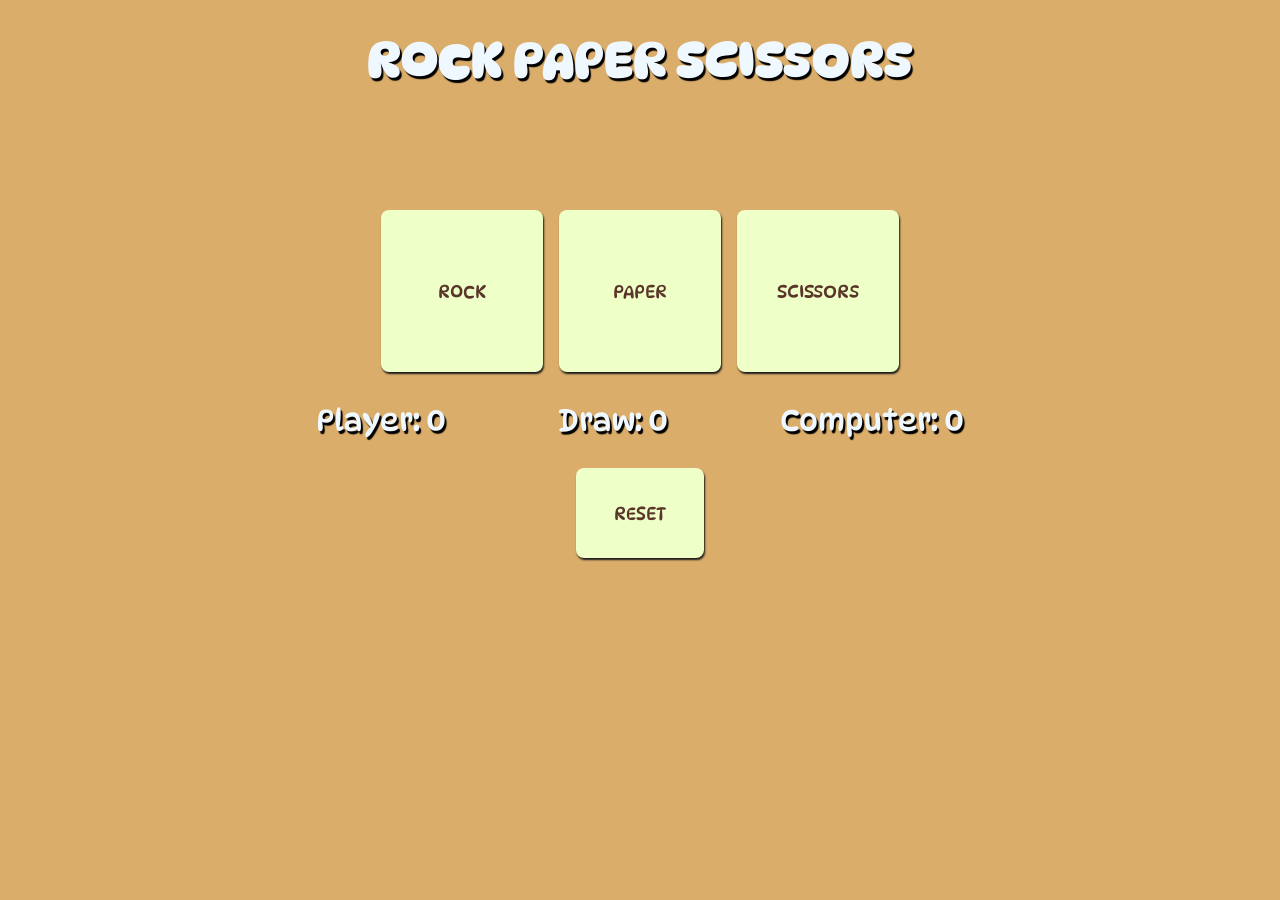
==== index.html @ 90622f44 "updated" ====
<!DOCTYPE html>
<html lang="en">

<head>
    <meta charset="UTF-8">
    <meta name="viewport" content="width=device-width, initial-scale=1.0">
    <title>Document</title>
    <link href="https://fonts.googleapis.com/css2?family=DynaPuff:ital,wght@0,400;0,500;0,600;0,700&display=swap"
        rel="stylesheet">
    <link rel="stylesheet" href="index.css">
</head>

<body>
    <h1 class="title">ROCK PAPER SCISSORS</h1>
    <div class="paracontainer">
        <div class="para1"></div>
        <div class="para2"></div>
    </div>
    <div class="conatiner">
        <div class="game">
            <button class="box rock">ROCK</button>
            <button class="box paper">PAPER</button>
            <button class="box scissors">SCISSORS</button>
        </div>
    </div>
    <div class="score">
        <div class="player"></div>
        <div class="draw"></div>
        <div class="computer"></div>
    </div>
    <div class="resetbox">
        <button class="reset">RESET</button>
    </div>
</body>
<script src="script.js"></script>

</html>
---- index.css ----
* {
  padding: 0;
  margin: 0;
}

body {
  background-color: #dbad6a;
  font-family: "DynaPuff";
  text-shadow: 2px 3px 1px black;
  text-align: center;
}

.title {
  color: aliceblue;
  padding: 10px;
  font-size: 50px;
  margin: 20px;
}

.game {
  display: flex;
  justify-content: center;
  align-items: center;
  gap: 1rem;
}

.box {
  height: 18vmin;
  width: 18vmin;
  border-radius: 0.5rem;
  border: none;
  box-shadow: 1px 2px 2px rgb(25, 24, 24);
  background-color: #efffc8;
  font-family: "DynaPuff";
  color: #5a352a;
  font-size: large;
}

.paracontainer {
  display: flex;
  justify-content: center;
  align-items: center;
  border: 5px;
}

.para1,
.para2 {
  height: 10vmin;
  font-family: "DynaPuff";
  color: white;
  font-size: large;
  display: flex;
  justify-content: center;
  align-items: center;
}

.reset {
  border-radius: 0.5rem;
  border: none;
  box-shadow: 1px 2px 2px rgb(25, 24, 24);
  background-color: #efffc8;
  font-family: "DynaPuff";
  color: #5a352a;
  font-size: large;
  height: 10vh;
  width: 10vw;
}

.resetbox {
  display: flex;
  justify-content: center;
  align-items: center;
  margin: 20px;
}

.score {
  display: flex;
  justify-content: center;
  gap: 7rem;
  color: aliceblue;
  padding: 10px;
  font-size: 30px;
  margin: 20px;
}
.rock,
.paper,
.scissors,
.reset {
  transition:
    background-color 0.2s ease-in-out,
    color 0.2s ease-in-out;
}

.scissors:hover {
  background-color: #692a03;
  color: #EFFFC8;
}
.rock:hover {
  background-color: #692a03;
  color: #EFFFC8;
}
.paper:hover {
  background-color: #692a03;
  color:#EFFFC8 ;
}
.reset:hover {
  background-color: #692a03;
  color: #EFFFC8;
}
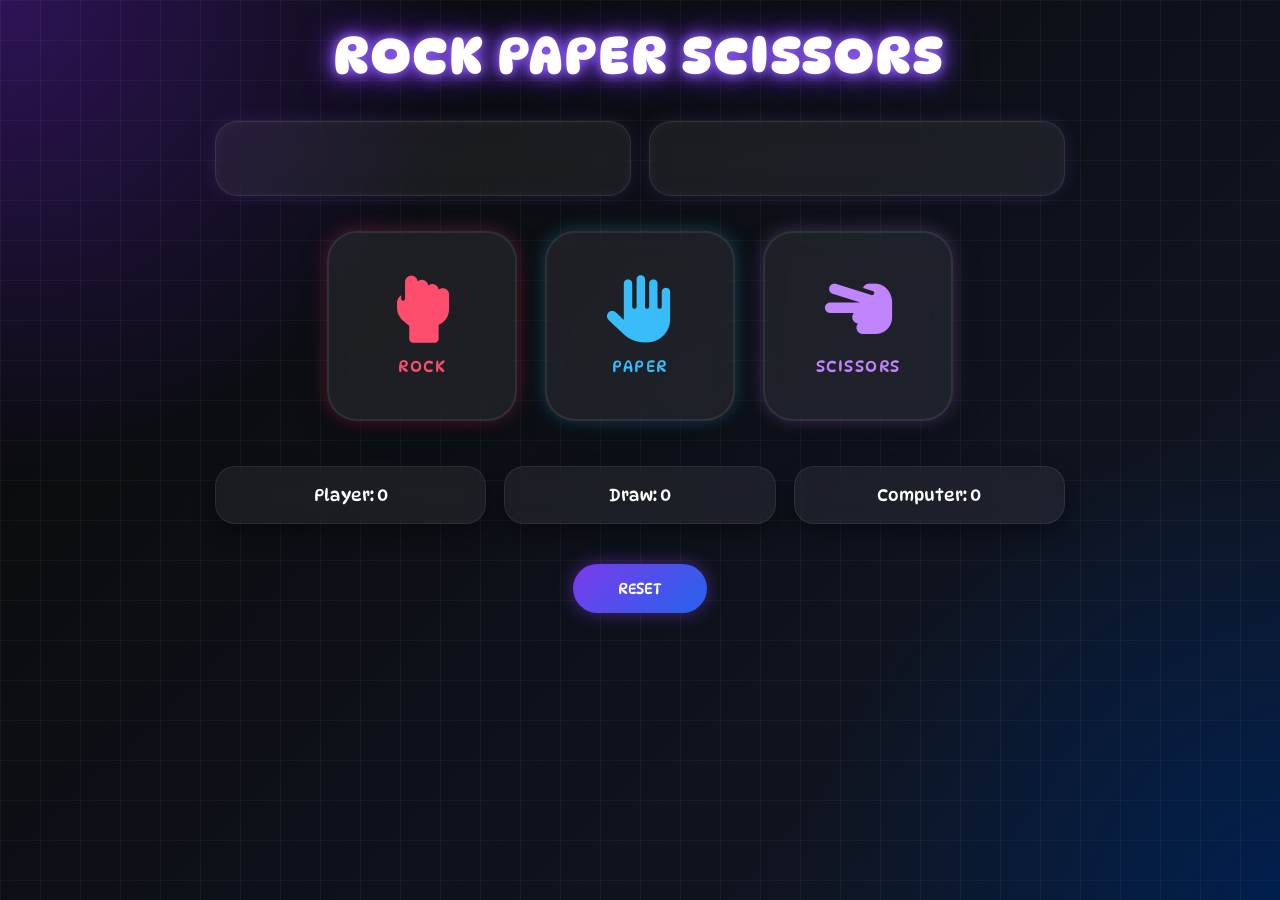
==== commit 747a6ec8: "css updated" ====
--- a/index.html
+++ b/index.html
@@ -8,6 +8,7 @@
     <link href="https://fonts.googleapis.com/css2?family=DynaPuff:ital,wght@0,400;0,500;0,600;0,700&display=swap"
         rel="stylesheet">
     <link rel="stylesheet" href="index.css">
+    <link rel="stylesheet" href="https://cdnjs.cloudflare.com/ajax/libs/font-awesome/6.5.1/css/all.min.css">
 </head>
 
 <body>
@@ -18,9 +19,20 @@
     </div>
     <div class="conatiner">
         <div class="game">
-            <button class="box rock">ROCK</button>
-            <button class="box paper">PAPER</button>
-            <button class="box scissors">SCISSORS</button>
+            <button class="box rock">
+                <i class="fa-solid fa-hand-back-fist"></i>
+                <span>ROCK</span>
+            </button>
+
+            <button class="box paper">
+                <i class="fa-solid fa-hand"></i>
+                <span>PAPER</span>
+            </button>
+
+            <button class="box scissors">
+                <i class="fa-solid fa-hand-scissors"></i>
+                <span>SCISSORS</span>
+            </button>
         </div>
     </div>
     <div class="score">
--- a/index.css
+++ b/index.css
@@ -1,109 +1,263 @@
 * {
-  padding: 0;
-  margin: 0;
+    margin: 0;
+    padding: 0;
+    box-sizing: border-box;
 }
 
 body {
-  background-color: #dbad6a;
-  font-family: "DynaPuff";
-  text-shadow: 2px 3px 1px black;
-  text-align: center;
-}
-
+    min-height: 100vh;
+    font-family: "DynaPuff", system-ui;
+    background:
+        radial-gradient(circle at top left, #2d1457, transparent 30%),
+        radial-gradient(circle at bottom right, #001f4d, transparent 30%),
+        linear-gradient(135deg, #090909, #111827);
+    color: white;
+    overflow-x: hidden;
+    padding: 25px 18px;
+}
+
+body::before {
+    content: "";
+    position: fixed;
+    inset: 0;
+    background-image:
+        linear-gradient(rgba(255,255,255,0.04) 1px, transparent 1px),
+        linear-gradient(90deg, rgba(255,255,255,0.04) 1px, transparent 1px);
+    background-size: 40px 40px;
+    z-index: -1;
+}
+
+/* TITLE */
 .title {
-  color: aliceblue;
-  padding: 10px;
-  font-size: 50px;
-  margin: 20px;
-}
-
-.game {
-  display: flex;
-  justify-content: center;
-  align-items: center;
-  gap: 1rem;
-}
-
-.box {
-  height: 18vmin;
-  width: 18vmin;
-  border-radius: 0.5rem;
-  border: none;
-  box-shadow: 1px 2px 2px rgb(25, 24, 24);
-  background-color: #efffc8;
-  font-family: "DynaPuff";
-  color: #5a352a;
-  font-size: large;
-}
-
+    text-align: center;
+    font-size: 3.2rem;
+    letter-spacing: 3px;
+    margin-bottom: 35px;
+    color: #ffffff;
+    text-shadow:
+        0 0 10px #8b5cf6,
+        0 0 20px #8b5cf6,
+        0 0 35px #6d28d9;
+}
+
+/* TOP TEXT BOXES */
 .paracontainer {
-  display: flex;
-  justify-content: center;
-  align-items: center;
-  border: 5px;
+    width: 100%;
+    max-width: 850px;
+    margin: auto;
+    display: flex;
+    gap: 18px;
+    margin-bottom: 35px;
 }
 
 .para1,
 .para2 {
-  height: 10vmin;
-  font-family: "DynaPuff";
-  color: white;
-  font-size: large;
-  display: flex;
-  justify-content: center;
-  align-items: center;
+    flex: 1;
+    min-height: 75px;
+    border-radius: 22px;
+    background: rgba(255,255,255,0.06);
+    backdrop-filter: blur(12px);
+    border: 1px solid rgba(255,255,255,0.1);
+    box-shadow:
+        0 0 18px rgba(139, 92, 246, 0.15),
+        inset 0 0 10px rgba(255,255,255,0.05);
+    padding: 18px;
+}
+
+/* GAME CONTAINER */
+.conatiner {
+    display: flex;
+    justify-content: center;
+}
+
+.game {
+    display: flex;
+    justify-content: center;
+    gap: 28px;
+    flex-wrap: wrap;
+}
+
+/* GAME BUTTONS */
+.box {
+    width: 190px;
+    height: 190px;
+    border: none;
+    border-radius: 30px;
+    cursor: pointer;
+    position: relative;
+    overflow: hidden;
+    transition: 0.3s ease;
+    display: flex;
+    flex-direction: column;
+    justify-content: center;
+    align-items: center;
+    gap: 14px;
+    font-family: "DynaPuff", system-ui;
+    background: rgba(255,255,255,0.07);
+    backdrop-filter: blur(12px);
+    border: 2px solid rgba(255,255,255,0.08);
+    box-shadow:
+        0 10px 30px rgba(0,0,0,0.5),
+        inset 0 0 12px rgba(255,255,255,0.05);
+}
+
+/* SHINY HOVER EFFECT */
+.box::before {
+    content: "";
+    position: absolute;
+    width: 280px;
+    height: 280px;
+    background: linear-gradient(
+        45deg,
+        transparent,
+        rgba(255,255,255,0.15),
+        transparent
+    );
+    transform: rotate(45deg);
+    top: -150%;
+    left: -150%;
+    transition: 0.7s;
+}
+
+.box:hover::before {
+    top: 150%;
+    left: 150%;
+}
+
+.box:hover {
+    transform: translateY(-12px) scale(1.04);
+}
+
+/* ICONS */
+.box i {
+    font-size: 4.2rem;
+    transition: 0.3s ease;
+}
+
+.box span {
+    font-size: 1rem;
+    letter-spacing: 1.5px;
+}
+
+.box:hover i {
+    transform: scale(1.12) rotate(-6deg);
+}
+
+/* COLORS */
+.rock {
+    color: #ff4d6d;
+    box-shadow:
+        0 0 18px rgba(255,77,109,0.3),
+        0 10px 25px rgba(0,0,0,0.5);
+}
+
+.paper {
+    color: #38bdf8;
+    box-shadow:
+        0 0 18px rgba(56,189,248,0.3),
+        0 10px 25px rgba(0,0,0,0.5);
+}
+
+.scissors {
+    color: #c084fc;
+    box-shadow:
+        0 0 18px rgba(192,132,252,0.3),
+        0 10px 25px rgba(0,0,0,0.5);
+}
+
+/* SCOREBOARD */
+.score {
+    width: 100%;
+    max-width: 850px;
+    margin: 45px auto 0;
+    display: flex;
+    justify-content: center;
+    gap: 18px;
+    flex-wrap: wrap;
+}
+
+.player,
+.draw,
+.computer {
+    flex: 1;
+    min-width: 160px;
+    padding: 18px;
+    border-radius: 20px;
+    text-align: center;
+    font-size: 1.05rem;
+    background: rgba(255,255,255,0.06);
+    border: 1px solid rgba(255,255,255,0.08);
+    backdrop-filter: blur(10px);
+    box-shadow: 0 8px 20px rgba(0,0,0,0.4);
+}
+
+/* RESET BUTTON */
+.resetbox {
+    margin-top: 40px;
+    display: flex;
+    justify-content: center;
 }
 
 .reset {
-  border-radius: 0.5rem;
-  border: none;
-  box-shadow: 1px 2px 2px rgb(25, 24, 24);
-  background-color: #efffc8;
-  font-family: "DynaPuff";
-  color: #5a352a;
-  font-size: large;
-  height: 10vh;
-  width: 10vw;
-}
-
-.resetbox {
-  display: flex;
-  justify-content: center;
-  align-items: center;
-  margin: 20px;
-}
-
-.score {
-  display: flex;
-  justify-content: center;
-  gap: 7rem;
-  color: aliceblue;
-  padding: 10px;
-  font-size: 30px;
-  margin: 20px;
-}
-.rock,
-.paper,
-.scissors,
-.reset {
-  transition:
-    background-color 0.2s ease-in-out,
-    color 0.2s ease-in-out;
-}
-
-.scissors:hover {
-  background-color: #692a03;
-  color: #EFFFC8;
-}
-.rock:hover {
-  background-color: #692a03;
-  color: #EFFFC8;
-}
-.paper:hover {
-  background-color: #692a03;
-  color:#EFFFC8 ;
-}
+    padding: 15px 45px;
+    border: none;
+    border-radius: 55px;
+    font-size: 0.95rem;
+    font-family: "DynaPuff", system-ui;
+    cursor: pointer;
+    color: white;
+    background: linear-gradient(135deg, #7c3aed, #2563eb);
+    transition: 0.3s ease;
+    box-shadow: 0 0 18px rgba(124,58,237,0.5);
+}
+
 .reset:hover {
-  background-color: #692a03;
-  color: #EFFFC8;
-}
+    transform: scale(1.06);
+    box-shadow: 0 0 28px rgba(124,58,237,0.9);
+}
+
+/* RESPONSIVE */
+@media (max-width: 768px) {
+
+    .title {
+        font-size: 2.4rem;
+    }
+
+    .box {
+        width: 160px;
+        height: 160px;
+    }
+
+    .box i {
+        font-size: 3.5rem;
+    }
+
+    .paracontainer {
+        flex-direction: column;
+    }
+
+    .score {
+        flex-direction: column;
+    }
+}
+
+@media (max-width: 480px) {
+
+    .title {
+        font-size: 2rem;
+    }
+
+    .box {
+        width: 140px;
+        height: 140px;
+        border-radius: 25px;
+    }
+
+    .box i {
+        font-size: 3rem;
+    }
+
+    .reset {
+        width: 100%;
+    }
+}
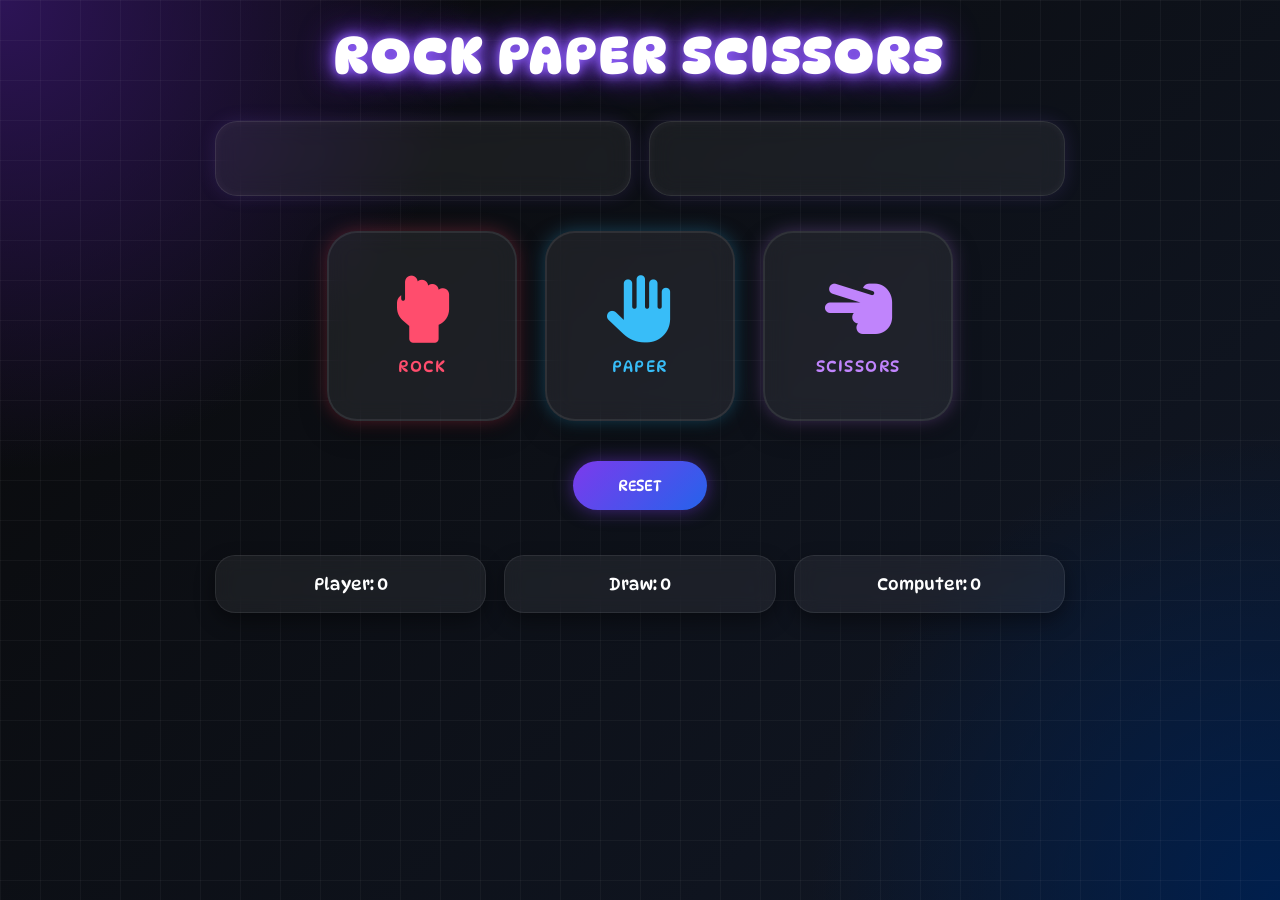
==== commit f0026040: "inex.html updated" ====
--- a/index.html
+++ b/index.html
@@ -35,14 +35,15 @@
             </button>
         </div>
     </div>
+    <div class="resetbox">
+        <button class="reset">RESET</button>
+    </div>
     <div class="score">
         <div class="player"></div>
         <div class="draw"></div>
         <div class="computer"></div>
     </div>
-    <div class="resetbox">
-        <button class="reset">RESET</button>
-    </div>
+    
 </body>
 <script src="script.js"></script>
 
